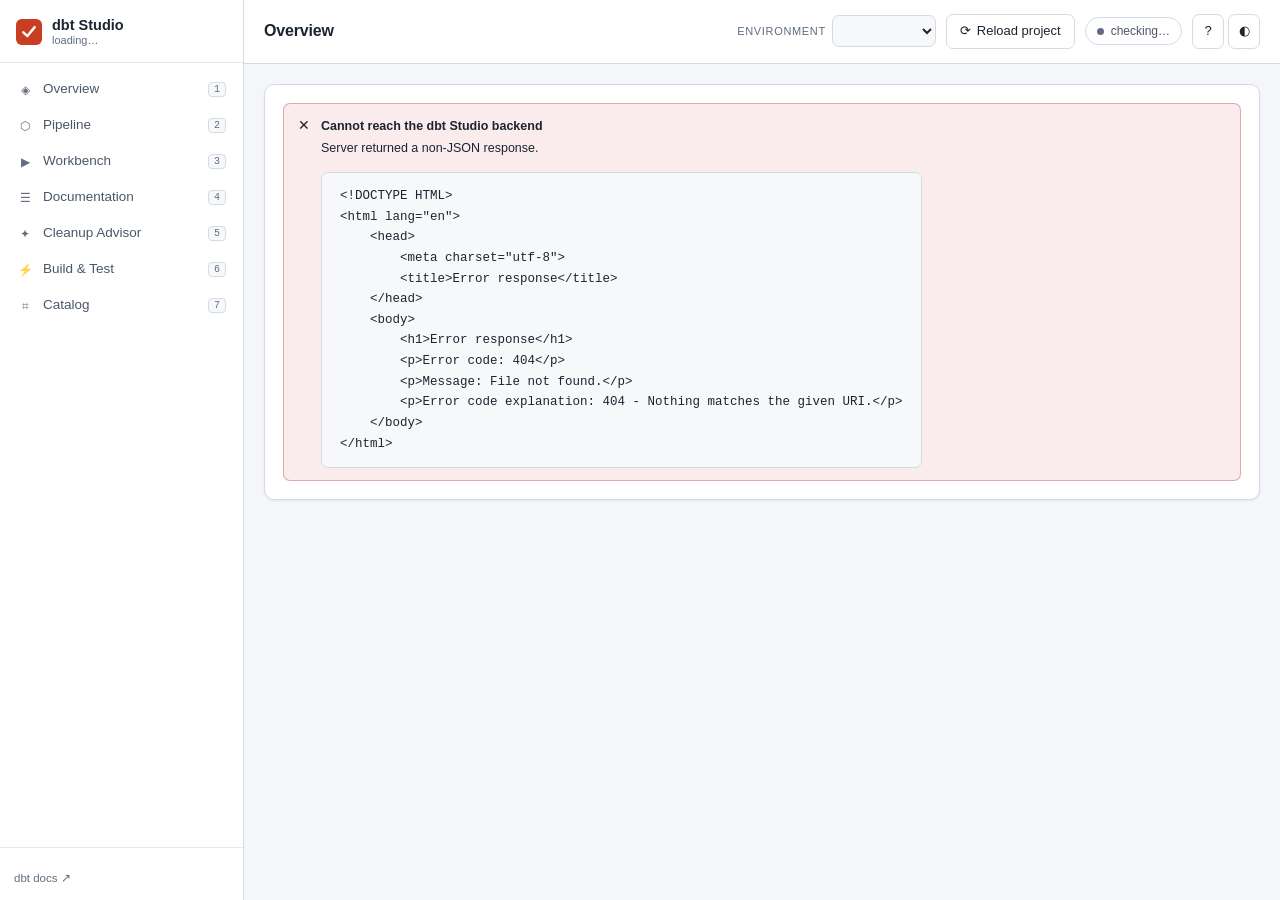
==== dbt/dbt_ui/frontend/index.html @ f5ac42a5 "first commit" ====
<!DOCTYPE html>
<html lang="en" data-theme="dark">
<head>
  <meta charset="utf-8">
  <meta name="viewport" content="width=device-width, initial-scale=1">
  <meta name="color-scheme" content="dark light">
  <title>dbt Studio</title>
  <link rel="icon" href="data:image/svg+xml,<svg xmlns='http://www.w3.org/2000/svg' viewBox='0 0 32 32'><rect width='32' height='32' rx='7' fill='%23ff694a'/><path d='M9 16.5 14 21l9-11' stroke='white' stroke-width='3' fill='none' stroke-linecap='round' stroke-linejoin='round'/></svg>">
  <link rel="stylesheet" href="css/app.css">
  <script>
    /* Applied before the stylesheet paints, so a light-theme user never sees a
       dark flash on load. Deliberately inline and synchronous. */
    (function () {
      try {
        var t = localStorage.getItem('dbtstudio.theme');
        document.documentElement.dataset.theme =
          (t === 'dark' || t === 'light' || t === 'auto') ? t : 'auto';
        document.documentElement.dataset.help =
          localStorage.getItem('dbtstudio.help') === 'on' ? 'on' : 'off';
      } catch (e) {
        document.documentElement.dataset.theme = 'auto';
      }
    })();
  </script>
</head>
<body>

<a class="skip-link" href="#main">Skip to main content</a>

<div class="app" id="app">

  <!-- ================= sidebar ================= -->
  <aside class="sidebar">
    <div class="brand">
      <span class="brand-mark" aria-hidden="true">
        <svg viewBox="0 0 32 32" width="26" height="26">
          <rect width="32" height="32" rx="7" fill="currentColor"/>
          <path d="M9 16.5 14 21l9-11" stroke="#fff" stroke-width="3"
                fill="none" stroke-linecap="round" stroke-linejoin="round"/>
        </svg>
      </span>
      <span class="brand-text">
        <strong>dbt Studio</strong>
        <small id="brand-project">loading…</small>
      </span>
    </div>

    <nav class="nav" id="nav" aria-label="Main sections">
      <button class="nav-item" data-view="overview"
              data-help="Project health at a glance: what exists, what passed, what needs attention.">
        <span class="nav-ico" aria-hidden="true">◈</span>
        <span class="nav-text">Overview</span>
        <kbd aria-hidden="true">1</kbd>
      </button>
      <button class="nav-item" data-view="pipeline"
              data-help="Your data flow drawn left to right, from raw to business-ready.">
        <span class="nav-ico" aria-hidden="true">⬡</span>
        <span class="nav-text">Pipeline</span>
        <kbd aria-hidden="true">2</kbd>
      </button>
      <button class="nav-item" data-view="workbench"
              data-help="Write and run SQL. Explore the data without touching it.">
        <span class="nav-ico" aria-hidden="true">▶</span>
        <span class="nav-text">Workbench</span>
        <kbd aria-hidden="true">3</kbd>
      </button>
      <button class="nav-item" data-view="schema"
              data-help="Describe your tables: column names, types and what each one means.">
        <span class="nav-ico" aria-hidden="true">☰</span>
        <span class="nav-text">Documentation</span>
        <kbd aria-hidden="true">4</kbd>
      </button>
      <button class="nav-item" data-view="advisor"
              data-help="Measures your raw data and suggests how to clean it.">
        <span class="nav-ico" aria-hidden="true">✦</span>
        <span class="nav-text">Cleanup Advisor</span>
        <kbd aria-hidden="true">5</kbd>
      </button>
      <button class="nav-item" data-view="runs"
              data-help="Rebuild your tables and watch the progress live.">
        <span class="nav-ico" aria-hidden="true">⚡</span>
        <span class="nav-text">Build &amp; Test</span>
        <kbd aria-hidden="true">6</kbd>
      </button>
      <button class="nav-item" data-view="catalog"
              data-help="Search everything and see how tables connect to each other.">
        <span class="nav-ico" aria-hidden="true">⌗</span>
        <span class="nav-text">Catalog</span>
        <kbd aria-hidden="true">7</kbd>
      </button>
    </nav>

    <div class="sidebar-foot">
      <div class="layer-legend" id="layer-legend"></div>
      <div class="scope-box" id="scope-box" hidden>
        <span class="scope-title">Dataset scope</span>
        <div class="scope-list" id="scope-list"></div>
      </div>
      <a class="ghost-link" href="/dbt-docs" target="_blank" rel="noopener"
         id="docs-link">dbt docs ↗</a>
    </div>
  </aside>

  <!-- ================= main ================= -->
  <div class="shell">

    <header class="topbar">
      <div class="topbar-left">
        <h1 class="view-title" id="view-title">Overview</h1>
        <p class="view-sub" id="view-sub"></p>
      </div>

      <div class="topbar-right">
        <div class="field-inline">
          <label for="target-select">Environment</label>
          <select id="target-select" class="select"
                  aria-describedby="target-help"></select>
          <span id="target-help" class="sr-only">
            Chooses which BigQuery environment every query and build uses.
          </span>
        </div>

        <button class="btn btn-ghost" id="btn-refresh-manifest">
          <span aria-hidden="true">⟳</span>
          <span class="btn-label">Reload project</span>
        </button>

        <button class="status-pill" id="conn-pill">
          <span class="dot" id="conn-dot" aria-hidden="true"></span>
          <span id="conn-text">checking…</span>
        </button>

        <div class="icon-group" role="group" aria-label="Display options">
          <button class="btn btn-icon btn-ghost" id="btn-help"
                  aria-pressed="false"
                  title="Show plain-language explanations">
            <span aria-hidden="true">?</span>
            <span class="sr-only">Toggle plain-language explanations</span>
          </button>
          <button class="btn btn-icon btn-ghost" id="btn-theme"
                  title="Change appearance">
            <span aria-hidden="true" id="theme-icon">◐</span>
            <span class="sr-only">Change appearance</span>
          </button>
        </div>
      </div>
    </header>

    <main class="content" id="main" tabindex="-1"></main>
  </div>
</div>

<!-- ================= drawer ================= -->
<div class="drawer-backdrop" id="drawer-backdrop" hidden></div>
<aside class="drawer" id="drawer" hidden aria-modal="true" role="dialog"
       aria-labelledby="drawer-title">
  <header class="drawer-head">
    <div>
      <h2 id="drawer-title">Model</h2>
      <p class="muted" id="drawer-sub"></p>
    </div>
    <button class="btn btn-icon" id="drawer-close" aria-label="Close">✕</button>
  </header>
  <div class="drawer-body" id="drawer-body"></div>
</aside>

<!-- ================= toasts ================= -->
<div class="toasts" id="toasts" aria-live="polite" aria-atomic="false"></div>

<!-- ================= run dock ================= -->
<div class="run-dock" id="run-dock" hidden>
  <span class="spinner" aria-hidden="true"></span>
  <span class="run-dock-label" id="run-dock-label">running…</span>
  <button class="btn btn-tiny" id="run-dock-open">View log</button>
  <button class="btn btn-tiny btn-danger" id="run-dock-cancel">Cancel</button>
</div>

<script type="module" src="js/app.js"></script>
</body>
</html>
---- dbt/dbt_ui/frontend/css/app.css ----
/* ==========================================================================
   dbt Studio
   Single stylesheet, no build step, no CDN. Everything is a CSS variable so
   the medallion palette stays consistent between the pipeline board, the
   lineage graph, the layer chips and the recommendation cards.
   ========================================================================== */

/* --------------------------------------------------------------------------
   Design tokens.

   Every text colour here clears WCAG AA (4.5:1) against the surfaces it is
   used on. Two accents are needed rather than one: the dbt brand orange is
   readable as text on a dark background (6.6:1) but white text on top of it
   only reaches 2.85:1, which fails even the large-text threshold. So filled
   buttons use a deeper --accent-solid, and the brand orange is kept for text,
   borders, icons and active states.
   -------------------------------------------------------------------------- */

:root {
  --bg:            #0d1117;
  --bg-raise:      #131a23;
  --bg-panel:      #171f2a;
  --bg-input:      #0f151d;
  --bg-hover:      #1d2734;

  --line:          #26313f;
  --line-soft:     #1c2531;
  --line-strong:   #35424f;

  --text:          #e4e9f0;   /* 15.5:1 on bg */
  --text-dim:      #9aa7b8;   /*  7.7:1 on bg,  6.8:1 on panel */
  --text-faint:    #8b99ad;   /*  6.5:1 on bg,  5.7:1 on panel */

  --accent:        #ff694a;   /*  6.6:1 on bg - safe as text */
  --accent-solid:  #c93d20;   /*  5.0:1 under white - safe as a button fill */
  --accent-hover:  #b8351a;
  --accent-soft:   rgba(255, 105, 74, 0.14);
  --accent-line:   rgba(255, 105, 74, 0.5);
  --on-accent:     #ffffff;

  --ok:            #35c48c;
  --ok-soft:       rgba(53, 196, 140, 0.14);
  --ok-line:       rgba(53, 196, 140, 0.4);
  --warn:          #f0b429;
  --warn-soft:     rgba(240, 180, 41, 0.14);
  --warn-line:     rgba(240, 180, 41, 0.4);
  --err:           #f0616d;
  --err-soft:      rgba(240, 97, 109, 0.14);
  --err-line:      rgba(240, 97, 109, 0.4);
  --info:          #56a8f5;
  --info-soft:     rgba(86, 168, 245, 0.14);
  --info-line:     rgba(86, 168, 245, 0.4);

  /* medallion */
  --seed:          #7c8b9d;
  --bronze:        #c8813c;
  --silver:        #9fb3c8;
  --gold:          #e0b040;
  --source:        #6f7d8f;

  /* syntax */
  --tk-kw:   #ff8fa3;
  --tk-fn:   #7fd0c0;
  --tk-str:  #b5e08f;
  --tk-num:  #f0b47a;
  --tk-com:  #7e90a3;   /* 5.6:1 on the code background */
  --tk-key:  #8fbcf0;
  --tk-punc: #8593a6;
  --code-fg: #cdd6e3;

  --radius:        10px;
  --radius-sm:     7px;
  --shadow:        0 10px 30px rgba(0, 0, 0, 0.4);
  --shadow-sm:     0 1px 2px rgba(0, 0, 0, 0.3);

  /* Surfaces that are not simple background swaps between themes. */
  --scrollbar:     #2a3644;
  --scrollbar-hi:  #384858;
  --console-bg:    #080b10;
  --console-fg:    #b8c4d2;
  --row-hover:     rgba(255, 255, 255, 0.03);
  --inset:         rgba(0, 0, 0, 0.3);
  --backdrop:      rgba(0, 0, 0, 0.55);
  --spinner-track: rgba(255, 255, 255, 0.2);
  --ln-label:      #0d1117;   /* text on a layer-coloured lineage node */
  --ln-edge:       #3c4b5c;

  --badge-numeric:  #7fd0c0;
  --badge-temporal: #c3a0f0;
  --badge-text:     #8fbcf0;
  --badge-boolean:  #f0b429;
  --badge-complex:  #f09bb0;

  /* Spacing scale. Named so spacing decisions are consistent instead of
     ad-hoc pixel values scattered through the file. */
  --s1: 4px;
  --s2: 6px;
  --s3: 9px;
  --s4: 13px;
  --s5: 18px;
  --s6: 24px;
  --s7: 34px;

  --mono: "JetBrains Mono", "Cascadia Mono", "SF Mono", Consolas,
          "Liberation Mono", monospace;
  --sans: "Inter", -apple-system, BlinkMacSystemFont, "Segoe UI", Roboto,
          "Helvetica Neue", Arial, sans-serif;

  --sidebar-w: 244px;
  --topbar-h: 64px;

  --motion: 0.14s;
}

/* --------------------------------------------------------------------------
   Light theme.

   Offered because a permanently dark interface is genuinely hard for some
   people to read, and because this gets shown in bright meeting rooms and on
   projectors. Same token names, so no component needs to know which is active.
   -------------------------------------------------------------------------- */

html[data-theme="light"] {
  --bg:            #f4f6f9;
  --bg-raise:      #ffffff;
  --bg-panel:      #ffffff;
  --bg-input:      #f7f8fa;
  --bg-hover:      #eef1f6;

  --line:          #d5dbe4;
  --line-soft:     #e6eaf0;
  --line-strong:   #b9c2ce;

  --text:          #1b2430;   /* 14.7:1 */
  --text-dim:      #4a5768;   /*  6.9:1 */
  --text-faint:    #5f6d80;   /*  5.0:1 */

  --accent:        #c93d20;   /*  4.7:1 as text on the light bg */
  --accent-solid:  #c93d20;
  --accent-hover:  #a82f16;
  --accent-soft:   rgba(201, 61, 32, 0.09);
  --accent-line:   rgba(201, 61, 32, 0.4);
  --on-accent:     #ffffff;

  --ok:            #16794f;
  --ok-soft:       rgba(22, 121, 79, 0.10);
  --ok-line:       rgba(22, 121, 79, 0.35);
  --warn:          #8a5a00;
  --warn-soft:     rgba(138, 90, 0, 0.10);
  --warn-line:     rgba(138, 90, 0, 0.35);
  --err:           #c0273a;
  --err-soft:      rgba(192, 39, 58, 0.09);
  --err-line:      rgba(192, 39, 58, 0.35);
  --info:          #1b5fa8;
  --info-soft:     rgba(27, 95, 168, 0.09);
  --info-line:     rgba(27, 95, 168, 0.35);

  --seed:          #5f6d80;
  --bronze:        #a8641f;
  --silver:        #5d7793;
  --gold:          #8a6a12;
  --source:        #5f6d80;

  --tk-kw:   #b0246a;
  --tk-fn:   #0f6f63;
  --tk-str:  #2b6b1f;
  --tk-num:  #98530b;
  --tk-com:  #63707f;
  --tk-key:  #1b5fa8;
  --tk-punc: #5f6d80;
  --code-fg: #1b2430;

  --shadow:    0 8px 24px rgba(27, 36, 48, 0.13);
  --shadow-sm: 0 1px 2px rgba(27, 36, 48, 0.08);

  --scrollbar:     #c3cbd7;
  --scrollbar-hi:  #a9b3c2;
  --console-bg:    #1b2430;   /* logs stay dark: it is terminal output */
  --console-fg:    #d6dde6;
  --row-hover:     rgba(27, 36, 48, 0.04);
  --inset:         rgba(27, 36, 48, 0.06);
  --backdrop:      rgba(27, 36, 48, 0.35);
  --spinner-track: rgba(27, 36, 48, 0.15);
  --ln-label:      #ffffff;   /* light-theme layer colours are dark */
  --ln-edge:       #a9b3c2;

  --badge-numeric:  #0f6f63;
  --badge-temporal: #6b3fa8;
  --badge-text:     #1b5fa8;
  --badge-boolean:  #8a5a00;
  --badge-complex:  #a8285a;
}

/* Respect the OS preference when the user has not chosen explicitly. */
@media (prefers-color-scheme: light) {
  html[data-theme="auto"] {
    --bg:            #f4f6f9;
    --bg-raise:      #ffffff;
    --bg-panel:      #ffffff;
    --bg-input:      #f7f8fa;
    --bg-hover:      #eef1f6;
    --line:          #d5dbe4;
    --line-soft:     #e6eaf0;
    --line-strong:   #b9c2ce;
    --text:          #1b2430;
    --text-dim:      #4a5768;
    --text-faint:    #5f6d80;
    --accent:        #c93d20;
    --accent-solid:  #c93d20;
    --accent-hover:  #a82f16;
    --accent-soft:   rgba(201, 61, 32, 0.09);
    --accent-line:   rgba(201, 61, 32, 0.4);
    --ok:            #16794f;
    --ok-soft:       rgba(22, 121, 79, 0.10);
    --ok-line:       rgba(22, 121, 79, 0.35);
    --warn:          #8a5a00;
    --warn-soft:     rgba(138, 90, 0, 0.10);
    --warn-line:     rgba(138, 90, 0, 0.35);
    --err:           #c0273a;
    --err-soft:      rgba(192, 39, 58, 0.09);
    --err-line:      rgba(192, 39, 58, 0.35);
    --info:          #1b5fa8;
    --info-soft:     rgba(27, 95, 168, 0.09);
    --info-line:     rgba(27, 95, 168, 0.35);
    --seed:   #5f6d80;
    --bronze: #a8641f;
    --silver: #5d7793;
    --gold:   #8a6a12;
    --source: #5f6d80;
    --tk-kw: #b0246a; --tk-fn: #0f6f63; --tk-str: #2b6b1f;
    --tk-num: #98530b; --tk-com: #63707f; --tk-key: #1b5fa8;
    --tk-punc: #5f6d80; --code-fg: #1b2430;
    --shadow:    0 8px 24px rgba(27, 36, 48, 0.13);
    --shadow-sm: 0 1px 2px rgba(27, 36, 48, 0.08);
    --scrollbar: #c3cbd7; --scrollbar-hi: #a9b3c2;
    --console-bg: #1b2430; --console-fg: #d6dde6;
    --row-hover: rgba(27, 36, 48, 0.04);
    --inset: rgba(27, 36, 48, 0.06);
    --backdrop: rgba(27, 36, 48, 0.35);
    --spinner-track: rgba(27, 36, 48, 0.15);
    --ln-label: #ffffff; --ln-edge: #a9b3c2;
    --badge-numeric: #0f6f63; --badge-temporal: #6b3fa8;
    --badge-text: #1b5fa8; --badge-boolean: #8a5a00;
    --badge-complex: #a8285a;
  }
}

/* Vestibular disorders and motion sensitivity are real. Honour the setting. */
@media (prefers-reduced-motion: reduce) {
  :root { --motion: 0.001s; }
  *, *::before, *::after {
    animation-duration: 0.001s !important;
    animation-iteration-count: 1 !important;
    transition-duration: 0.001s !important;
    scroll-behavior: auto !important;
  }
}

* { box-sizing: border-box; }

/* The hidden attribute has to beat component layout rules.
   Several components below set an explicit `display` (flex on .drawer and
   .run-dock, flex on .model-card and .list-btn). A class selector outranks the
   browser's default `[hidden] { display: none }`, so without this those
   elements ignore `hidden` and stay on screen permanently. */
[hidden] { display: none !important; }

html, body { height: 100%; }

body {
  margin: 0;
  background: var(--bg);
  color: var(--text);
  font: 14px/1.55 var(--sans);
  -webkit-font-smoothing: antialiased;
  overflow: hidden;
}

h1, h2, h3, h4 { margin: 0; font-weight: 600; letter-spacing: -0.01em; }

a { color: var(--info); text-decoration: none; }
a:hover { text-decoration: underline; }

code, pre, .mono { font-family: var(--mono); font-size: 12.5px; }

::-webkit-scrollbar { width: 10px; height: 10px; }
::-webkit-scrollbar-track { background: transparent; }
::-webkit-scrollbar-thumb {
  background: var(--scrollbar); border-radius: 6px; border: 2px solid var(--bg);
}
::-webkit-scrollbar-thumb:hover { background: var(--scrollbar-hi); }

/* A focus ring that is visible on every surface, including on top of the
   accent fill, so keyboard users are never lost. */
:focus-visible {
  outline: 2px solid var(--accent);
  outline-offset: 2px;
  border-radius: 4px;
}
.btn-primary:focus-visible {
  outline-color: var(--text);
}

.skip-link {
  position: absolute; left: -9999px; top: 0; z-index: 999;
  background: var(--accent-solid); color: var(--on-accent); padding: 10px 16px;
}
.skip-link:focus { left: 8px; top: 8px; }

/* Available to screen readers, invisible on screen. Used for the labels that
   would otherwise be carried by an icon alone. */
.sr-only {
  position: absolute; width: 1px; height: 1px; padding: 0; margin: -1px;
  overflow: hidden; clip: rect(0, 0, 0, 0); white-space: nowrap; border: 0;
}

.icon-group { display: flex; gap: var(--s1); }

/* --------------------------------------------------------------------------
   Plain-language help mode.

   Toggled from the header. Every element carrying data-help reveals a short
   explanation in ordinary words. Hidden by default so the interface stays calm
   for people who already know the vocabulary, and one click away for people who
   do not.
   -------------------------------------------------------------------------- */

.help-note {
  display: none;
  margin: var(--s2) 0 0;
  padding: var(--s2) var(--s3);
  border-left: 2px solid var(--info);
  background: var(--info-soft);
  border-radius: 0 var(--radius-sm) var(--radius-sm) 0;
  font-size: 12px; line-height: 1.55; color: var(--text-dim);
}
html[data-help="on"] .help-note { display: block; }

html[data-help="on"] .nav-item { align-items: flex-start; flex-wrap: wrap; }
html[data-help="on"] .nav-item .nav-help {
  display: block; flex: 0 0 100%;
  padding: var(--s1) 0 var(--s1) 26px;
  font-size: 11px; line-height: 1.45; color: var(--text-faint);
}
.nav-item .nav-help { display: none; }

#btn-help[aria-pressed="true"] {
  background: var(--info-soft);
  border-color: var(--info-line);
  color: var(--info);
}

/* ========================= layout ========================= */

.app { display: flex; height: 100vh; }

.sidebar {
  width: var(--sidebar-w);
  flex: 0 0 var(--sidebar-w);
  background: var(--bg-raise);
  border-right: 1px solid var(--line);
  display: flex; flex-direction: column;
}

.brand {
  display: flex; align-items: center; gap: 10px;
  padding: 16px 16px 14px;
  border-bottom: 1px solid var(--line-soft);
}
.brand-mark { color: var(--accent); display: flex; }
.brand-text { display: flex; flex-direction: column; line-height: 1.25; min-width: 0; }
.brand-text strong { font-size: 14.5px; }
.brand-text small {
  color: var(--text-faint); font-size: 11px;
  overflow: hidden; text-overflow: ellipsis; white-space: nowrap;
}

.nav { padding: 10px 8px; display: flex; flex-direction: column; gap: 2px; }
.nav-item {
  display: flex; align-items: center; gap: 10px;
  min-height: 34px; padding: var(--s2) var(--s3);
  border: 0; border-radius: var(--radius-sm);
  background: transparent; color: var(--text-dim);
  font: inherit; font-size: 13.5px; cursor: pointer; text-align: left;
  width: 100%;
  transition: background var(--motion), color var(--motion);
}
.nav-item:hover { background: var(--bg-hover); color: var(--text); }
.nav-item.active {
  background: var(--accent-soft); color: var(--text); font-weight: 500;
  box-shadow: inset 2px 0 0 var(--accent);
}
.nav-text { flex: 1; }
.nav-ico { width: 16px; text-align: center; opacity: .85; font-size: 12px; }
.nav-item kbd {
  font: 10px var(--mono); color: var(--text-faint);
  background: var(--bg-input); border: 1px solid var(--line);
  border-radius: 4px; padding: 1px 5px;
}

.sidebar-foot {
  margin-top: auto; padding: 12px 14px;
  border-top: 1px solid var(--line-soft);
  display: flex; flex-direction: column; gap: 10px;
}
.scope-box {
  padding: 8px 10px; border-radius: var(--radius-sm);
  background: var(--ok-soft); border: 1px solid var(--ok-line);
}
.scope-title {
  display: block; font-size: 10px; text-transform: uppercase;
  letter-spacing: .07em; color: var(--ok); margin-bottom: 5px;
}
.scope-list { display: flex; flex-direction: column; gap: 2px; }
.scope-list code {
  font-size: 10.5px; color: var(--text-dim); word-break: break-all;
}

/* A model the UI is not permitted to read. Dimmed and not clickable, but still
   listed, because hiding it would make the lineage look incomplete. */
.out-of-scope { opacity: .42; }
.out-of-scope:hover { border-color: var(--line) !important; background: var(--bg-raise) !important; }

.layer-legend { display: flex; flex-direction: column; gap: 5px; }
.legend-row {
  display: flex; align-items: center; gap: 7px;
  font-size: 11.5px; color: var(--text-dim);
}
.legend-swatch { width: 9px; height: 9px; border-radius: 3px; flex: 0 0 auto; }
.legend-count { margin-left: auto; color: var(--text-faint); font: 11px var(--mono); }
.ghost-link { font-size: 11.5px; color: var(--text-faint); }

.shell { flex: 1; display: flex; flex-direction: column; min-width: 0; }

.topbar {
  height: var(--topbar-h); flex: 0 0 var(--topbar-h);
  display: flex; align-items: center; justify-content: space-between;
  gap: 16px; padding: 0 20px;
  background: var(--bg-raise); border-bottom: 1px solid var(--line);
}
.topbar-left { min-width: 0; }
.view-title { font-size: 16px; }
.view-sub {
  margin: 1px 0 0; font-size: 11.5px; color: var(--text-faint);
  overflow: hidden; text-overflow: ellipsis; white-space: nowrap;
  max-width: 60ch;
}
.topbar-right { display: flex; align-items: center; gap: 10px; }

.field-inline { display: flex; align-items: center; gap: 6px; }
.field-inline label {
  font-size: 11px; text-transform: uppercase; letter-spacing: .06em;
  color: var(--text-faint);
}

.content { flex: 1; overflow: auto; padding: 20px; }

/* ========================= controls ========================= */

.btn {
  display: inline-flex; align-items: center; justify-content: center; gap: var(--s2);
  /* min-height 32px so it is a comfortable target for an imprecise pointer. */
  min-height: 32px; padding: var(--s2) var(--s4);
  border-radius: var(--radius-sm);
  border: 1px solid var(--line); background: var(--bg-panel);
  color: var(--text); font: inherit; font-size: 13px; cursor: pointer;
  transition: background var(--motion), border-color var(--motion),
              opacity var(--motion);
  white-space: nowrap;
}
.btn:hover:not(:disabled) {
  background: var(--bg-hover); border-color: var(--line-strong);
}
.btn:disabled { opacity: .5; cursor: not-allowed; }

.btn-primary {
  background: var(--accent-solid); border-color: var(--accent-solid);
  color: var(--on-accent); font-weight: 500;
}
.btn-primary:hover:not(:disabled) {
  background: var(--accent-hover); border-color: var(--accent-hover);
}
.btn-ghost { background: transparent; }
.btn-danger { border-color: var(--err-line); color: var(--err); }
.btn-danger:hover:not(:disabled) { background: var(--err-soft); }
.btn-icon { padding: var(--s2); min-width: 32px; }
.btn-tiny { min-height: 26px; padding: var(--s1) var(--s3); font-size: 12px; }
.btn-block { width: 100%; }

.select, .input, .textarea {
  background: var(--bg-input); color: var(--text);
  border: 1px solid var(--line); border-radius: var(--radius-sm);
  min-height: 32px; padding: var(--s2) var(--s3);
  font: inherit; font-size: 13px; width: 100%;
  transition: border-color var(--motion);
}
.select { cursor: pointer; min-width: 104px; }
.input:focus, .select:focus, .textarea:focus {
  border-color: var(--accent); outline: none;
  box-shadow: 0 0 0 3px var(--accent-soft);
}
.textarea { resize: vertical; font-family: var(--mono); font-size: 12.5px; }

/* Inputs must never rely on colour alone to signal a problem. */
.input[aria-invalid="true"], .select[aria-invalid="true"] {
  border-color: var(--err);
}

.status-pill {
  display: inline-flex; align-items: center; gap: 7px;
  padding: 6px 11px; border-radius: 999px;
  background: var(--bg-panel); border: 1px solid var(--line);
  font-size: 12px; color: var(--text-dim); cursor: pointer;
}
.status-pill:hover { background: var(--bg-hover); }
.dot {
  width: 7px; height: 7px; border-radius: 50%;
  background: var(--text-faint); flex: 0 0 auto;
}
.dot.ok { background: var(--ok); box-shadow: 0 0 0 3px var(--ok-soft); }
.dot.err { background: var(--err); box-shadow: 0 0 0 3px var(--err-soft); }
.dot.busy { background: var(--warn); animation: pulse 1.1s infinite; }
@keyframes pulse { 0%,100% { opacity: 1; } 50% { opacity: .35; } }

/* ========================= primitives ========================= */

.panel {
  background: var(--bg-panel); border: 1px solid var(--line);
  border-radius: var(--radius); overflow: hidden;
  box-shadow: var(--shadow-sm);
}
.panel-head {
  display: flex; align-items: center; justify-content: space-between;
  gap: var(--s4); padding: var(--s4) var(--s5);
  border-bottom: 1px solid var(--line-soft);
}
.panel-head h3 { font-size: 14px; }
.panel-head .muted { font-size: 11.5px; }
.panel-body { padding: var(--s5); }
.panel-body.flush { padding: 0; }

.grid { display: grid; gap: 14px; }
.grid-2 { grid-template-columns: repeat(2, minmax(0, 1fr)); }
.grid-3 { grid-template-columns: repeat(3, minmax(0, 1fr)); }
.grid-4 { grid-template-columns: repeat(4, minmax(0, 1fr)); }
@media (max-width: 1180px) {
  .grid-4 { grid-template-columns: repeat(2, minmax(0, 1fr)); }
  .grid-3 { grid-template-columns: repeat(2, minmax(0, 1fr)); }
}
@media (max-width: 820px) {
  .grid-2, .grid-3, .grid-4 { grid-template-columns: minmax(0, 1fr); }
}

.row { display: flex; align-items: center; gap: 10px; }
.row.wrap { flex-wrap: wrap; }
.row.between { justify-content: space-between; }
.spacer { flex: 1; }

.muted { color: var(--text-dim); }
.faint { color: var(--text-faint); }
.small { font-size: 12px; }
.tiny { font-size: 11px; }
.nowrap { white-space: nowrap; }
.center { text-align: center; }
.mt { margin-top: 14px; }
.mb { margin-bottom: 14px; }

.stat { display: flex; flex-direction: column; gap: 3px; }
.stat-value { font-size: 24px; font-weight: 600; letter-spacing: -0.02em; }
.stat-label {
  font-size: 10.5px; text-transform: uppercase; letter-spacing: .07em;
  color: var(--text-faint);
}
.stat-note { font-size: 11.5px; color: var(--text-dim); }

.chip {
  display: inline-flex; align-items: center; gap: 5px;
  padding: 2px 8px; border-radius: 999px; font-size: 11px;
  background: var(--bg-hover); border: 1px solid var(--line);
  color: var(--text-dim); white-space: nowrap;
}
.chip.ok   { background: var(--ok-soft);   border-color: var(--ok-line);   color: var(--ok); }
.chip.warn { background: var(--warn-soft); border-color: var(--warn-line); color: var(--warn); }
.chip.err  { background: var(--err-soft);  border-color: var(--err-line);  color: var(--err); }
.chip.info { background: var(--info-soft); border-color: var(--info-line); color: var(--info); }

.chip.seed   { background: color-mix(in srgb, var(--seed) 14%, transparent);   border-color: color-mix(in srgb, var(--seed) 45%, transparent);   color: var(--seed); }
.chip.bronze { background: color-mix(in srgb, var(--bronze) 14%, transparent); border-color: color-mix(in srgb, var(--bronze) 45%, transparent); color: var(--bronze); }
.chip.silver { background: color-mix(in srgb, var(--silver) 14%, transparent); border-color: color-mix(in srgb, var(--silver) 45%, transparent); color: var(--silver); }
.chip.gold   { background: color-mix(in srgb, var(--gold) 14%, transparent);   border-color: color-mix(in srgb, var(--gold) 45%, transparent);   color: var(--gold); }
.chip.source { background: color-mix(in srgb, var(--source) 14%, transparent); border-color: color-mix(in srgb, var(--source) 45%, transparent); color: var(--source); }
.chip.other  { background: var(--bg-hover); }

.type-badge {
  font: 11px var(--mono); padding: 1px 6px; border-radius: 4px;
  background: var(--bg-input); border: 1px solid var(--line);
  color: var(--text-dim); white-space: nowrap;
}
.type-badge.numeric  { color: var(--badge-numeric);  border-color: color-mix(in srgb, var(--badge-numeric) 40%, transparent); }
.type-badge.temporal { color: var(--badge-temporal); border-color: color-mix(in srgb, var(--badge-temporal) 40%, transparent); }
.type-badge.text     { color: var(--badge-text);     border-color: color-mix(in srgb, var(--badge-text) 40%, transparent); }
.type-badge.boolean  { color: var(--badge-boolean);  border-color: color-mix(in srgb, var(--badge-boolean) 40%, transparent); }
.type-badge.struct,
.type-badge.array    { color: var(--badge-complex);  border-color: color-mix(in srgb, var(--badge-complex) 40%, transparent); }

.bar { height: 5px; border-radius: 3px; background: var(--bg-input); overflow: hidden; }
.bar > span { display: block; height: 100%; background: var(--accent); border-radius: 3px; }
.bar.ok > span { background: var(--ok); }
.bar.warn > span { background: var(--warn); }
.bar.err > span { background: var(--err); }

.empty {
  padding: 40px 20px; text-align: center; color: var(--text-faint);
}
.empty h3 { color: var(--text-dim); margin-bottom: 6px; font-size: 14px; }
.empty p { margin: 0 auto; max-width: 52ch; font-size: 13px; line-height: 1.6; }

.callout {
  display: flex; gap: 11px; padding: 12px 14px; border-radius: var(--radius-sm);
  background: var(--info-soft); border: 1px solid var(--info-line);
  font-size: 12.5px; line-height: 1.6;
}
.callout.warn { background: var(--warn-soft); border-color: var(--warn-line); }
.callout.err  { background: var(--err-soft);  border-color: var(--err-line); }
.callout.ok   { background: var(--ok-soft);   border-color: var(--ok-line); }
.callout-ico { flex: 0 0 auto; font-size: 14px; line-height: 1.4; }
.callout strong { display: block; margin-bottom: 2px; }
.callout code {
  background: var(--inset); padding: 1px 5px; border-radius: 4px;
  word-break: break-all;
}

.spinner {
  width: 13px; height: 13px; border-radius: 50%; flex: 0 0 auto;
  border: 2px solid var(--spinner-track); border-top-color: var(--accent);
  animation: spin .7s linear infinite;
}
@keyframes spin { to { transform: rotate(360deg); } }

.loading { display: flex; align-items: center; gap: 9px; padding: 26px; color: var(--text-dim); }

/* ========================= tabs ========================= */

.tabs {
  display: flex; gap: 2px; border-bottom: 1px solid var(--line);
  padding: 0 4px; overflow-x: auto;
}
.tab {
  padding: 9px 13px; border: 0; background: transparent; cursor: pointer;
  color: var(--text-dim); font: inherit; font-size: 13px;
  border-bottom: 2px solid transparent; white-space: nowrap;
}
.tab:hover { color: var(--text); }
.tab.active { color: var(--text); border-bottom-color: var(--accent); }
.tab .count {
  margin-left: 6px; font: 10.5px var(--mono); color: var(--text-faint);
  background: var(--bg-input); padding: 1px 5px; border-radius: 4px;
}
.tab-panels > .tab-panel { display: none; }
.tab-panels > .tab-panel.active { display: block; }

/* ========================= tables ========================= */

.table-wrap { overflow: auto; max-height: 100%; }
table.data { width: 100%; border-collapse: separate; border-spacing: 0; }
table.data th, table.data td {
  padding: 7px 11px; text-align: left; vertical-align: top;
  border-bottom: 1px solid var(--line-soft); font-size: 12.5px;
}
table.data thead th {
  position: sticky; top: 0; z-index: 2;
  background: var(--bg-raise); color: var(--text-dim);
  font-size: 11px; text-transform: uppercase; letter-spacing: .05em;
  font-weight: 600; white-space: nowrap; border-bottom: 1px solid var(--line);
}
table.data tbody tr:hover { background: var(--row-hover); }
table.data td.num { text-align: right; font-family: var(--mono); }
table.data td.mono { font-family: var(--mono); }
table.data td.null { color: var(--text-faint); font-style: italic; }
table.data .rownum {
  color: var(--text-faint); font: 11px var(--mono); text-align: right;
  user-select: none; width: 1%;
}
table.data.compact th, table.data.compact td { padding: 5px 9px; }

.cell-clip {
  display: block; max-width: 46ch; overflow: hidden;
  text-overflow: ellipsis; white-space: nowrap;
}

/* ========================= code ========================= */

.code-block {
  margin: 0; padding: var(--s4) var(--s5); background: var(--bg-input);
  border: 1px solid var(--line); border-radius: var(--radius-sm);
  overflow: auto; max-height: 460px; white-space: pre;
  font-family: var(--mono); font-size: 12.5px; line-height: 1.65;
  color: var(--code-fg); tab-size: 4;
}
.code-block.tall { max-height: 620px; }

/* Minimal SQL/YAML highlighting, applied by js/components.js.
   Tokens are theme-aware and every one clears AA on the code background. */
.tk-kw  { color: var(--tk-kw); font-weight: 500; }
.tk-fn  { color: var(--tk-fn); }
.tk-str { color: var(--tk-str); }
.tk-num { color: var(--tk-num); }
.tk-com { color: var(--tk-com); font-style: italic; }
.tk-jinja { color: var(--accent); font-weight: 500; }
.tk-key { color: var(--tk-key); }
.tk-punc { color: var(--tk-punc); }

.editor-wrap { position: relative; }
.editor {
  width: 100%; min-height: 200px; padding: 13px 15px;
  background: var(--bg-input); color: var(--text);
  border: 1px solid var(--line); border-radius: var(--radius-sm);
  font-family: var(--mono); font-size: 13px; line-height: 1.65;
  resize: vertical; tab-size: 4; white-space: pre; overflow-wrap: normal;
  overflow-x: auto;
}
.editor:focus { border-color: var(--accent-line); outline: none; }

.autocomplete {
  position: absolute; z-index: 40; min-width: 330px; max-width: 520px;
  max-height: 320px; overflow: auto; background: var(--bg-panel);
  border: 1px solid var(--line-strong); border-radius: var(--radius-sm);
  box-shadow: var(--shadow); padding: var(--s1);
}

/* Category divider. Not focusable and skipped by the arrow keys. */
.ac-header {
  padding: var(--s2) var(--s3) var(--s1);
  font-size: 10px; text-transform: uppercase; letter-spacing: .07em;
  color: var(--text-faint); font-weight: 600;
  border-top: 1px solid var(--line-soft); margin-top: var(--s1);
}
.ac-header:first-child { border-top: 0; margin-top: 0; }

.ac-item {
  display: flex; align-items: center; gap: var(--s2);
  padding: var(--s2) var(--s3); border-radius: 5px;
  cursor: pointer; font-size: 12.5px;
}
.ac-item.sel { background: var(--accent-soft); box-shadow: inset 2px 0 0 var(--accent); }
.ac-item .ac-name { font-family: var(--mono); white-space: nowrap; }
.ac-item .ac-meta {
  margin-left: auto; padding-left: var(--s3); font-size: 10.5px;
  color: var(--text-faint); overflow: hidden; text-overflow: ellipsis;
  white-space: nowrap; max-width: 46%;
}
.ac-kind {
  width: 15px; flex: 0 0 15px; text-align: center;
  font-size: 10px; color: var(--text-faint); font-family: var(--mono);
}
.ac-flag { margin-left: var(--s2); }

/* The characters the query actually matched. */
.ac-hit { color: var(--accent); font-weight: 600; }

/* ========================= pipeline board ========================= */

.board { display: grid; gap: 14px; grid-template-columns: repeat(4, minmax(0, 1fr)); }
@media (max-width: 1240px) { .board { grid-template-columns: repeat(2, minmax(0, 1fr)); } }
@media (max-width: 760px)  { .board { grid-template-columns: minmax(0, 1fr); } }

.board-col {
  background: var(--bg-panel); border: 1px solid var(--line);
  border-radius: var(--radius); display: flex; flex-direction: column;
  min-height: 220px;
}
.board-col-head { padding: 13px 15px; border-bottom: 1px solid var(--line-soft); }
.board-col-head .row { margin-bottom: 5px; }
.board-col-head h3 { font-size: 13.5px; }
.board-col-head p { margin: 0; font-size: 11.5px; color: var(--text-faint); line-height: 1.5; }
.board-col-body { padding: 11px; display: flex; flex-direction: column; gap: 9px; flex: 1; }

.board-col[data-layer="seed"]   { border-top: 2px solid var(--seed); }
.board-col[data-layer="bronze"] { border-top: 2px solid var(--bronze); }
.board-col[data-layer="silver"] { border-top: 2px solid var(--silver); }
.board-col[data-layer="gold"]   { border-top: 2px solid var(--gold); }

.model-card {
  padding: 11px 12px; border-radius: var(--radius-sm);
  background: var(--bg-raise); border: 1px solid var(--line);
  cursor: pointer; transition: border-color .12s, background .12s;
  text-align: left; width: 100%; font: inherit; color: inherit;
  display: flex; flex-direction: column; gap: 7px;
}
.model-card:hover { border-color: var(--accent-line); background: var(--bg-hover); }
.model-card-name {
  font-family: var(--mono); font-size: 12.5px; font-weight: 500;
  word-break: break-all;
}
.model-card-meta { display: flex; flex-wrap: wrap; gap: 5px; }
.model-card-desc {
  font-size: 11.5px; color: var(--text-faint); line-height: 1.5;
  display: -webkit-box; -webkit-line-clamp: 2; -webkit-box-orient: vertical;
  overflow: hidden;
}

/* ========================= lineage ========================= */

.lineage { overflow: auto; padding: 18px; background: var(--bg-input); }
.lineage svg { display: block; }
.ln-node rect { transition: filter .12s; }
.ln-node:hover rect { filter: brightness(1.35); }
.ln-node text { font: 11px var(--mono); fill: var(--ln-label); pointer-events: none; }
.ln-edge { stroke: var(--ln-edge); stroke-width: 1.5; fill: none; }
.ln-edge.hot { stroke: var(--accent); stroke-width: 2.2; }

/* ========================= recommendations ========================= */

.rec {
  display: flex; gap: 12px; padding: 13px 14px;
  border-radius: var(--radius-sm); background: var(--bg-raise);
  border: 1px solid var(--line); border-left-width: 3px;
}
.rec[data-confidence="high"]   { border-left-color: var(--ok); }
.rec[data-confidence="medium"] { border-left-color: var(--warn); }
.rec[data-confidence="low"]    { border-left-color: var(--text-faint); }
.rec-check { padding-top: 2px; }
.rec-check input { width: 15px; height: 15px; cursor: pointer; accent-color: var(--accent); }
.rec-main { flex: 1; min-width: 0; }
.rec-title { font-size: 13px; font-weight: 500; margin-bottom: 3px; }
.rec-detail { font-size: 12.5px; color: var(--text-dim); line-height: 1.6; }
.rec-evidence {
  margin-top: 7px; padding: 6px 9px; border-radius: 5px;
  background: var(--bg-input); border: 1px solid var(--line-soft);
  font: 11.5px var(--mono); color: var(--text-dim);
}
.rec-hint {
  margin-top: 6px; font: 11.5px var(--mono); color: var(--ok);
  word-break: break-all;
}
.rec-tags { display: flex; flex-wrap: wrap; gap: 5px; margin-top: 8px; }

/* ========================= modal ========================= */

.modal-host { position: fixed; inset: 0; z-index: 70; }
.modal-backdrop {
  position: absolute; inset: 0; background: var(--backdrop);
  animation: fade var(--motion);
}
.modal {
  position: relative; margin: 5vh auto 0; width: calc(100% - 32px);
  max-height: 88vh; display: flex; flex-direction: column;
  background: var(--bg-panel); border: 1px solid var(--line);
  border-radius: var(--radius); box-shadow: var(--shadow);
  animation: modal-in .16s ease-out;
}
@keyframes modal-in { from { transform: translateY(10px); opacity: .6; } }

.modal-head {
  display: flex; align-items: flex-start; justify-content: space-between;
  gap: var(--s4); padding: var(--s5); border-bottom: 1px solid var(--line);
}
.modal-head h2 { font-size: 16px; }
.modal-head p { margin: 3px 0 0; }
.modal-body { padding: var(--s5); overflow: auto; }

/* ========================= command cards ========================= */

.cmd-card {
  border: 1px solid var(--line); border-radius: var(--radius-sm);
  background: var(--bg-raise); overflow: hidden;
  border-left: 3px solid transparent;
  transition: border-color var(--motion);
}

/* Execution state. A glyph is always shown alongside, so the meaning never
   depends on colour perception. */
.cmd-card[data-state="running"]   { border-left-color: var(--info); }
.cmd-card[data-state="success"]   { border-left-color: var(--ok); }
.cmd-card[data-state="failed"]    { border-left-color: var(--err); }
.cmd-card[data-state="cancelled"] { border-left-color: var(--warn); }

.cmd-card[data-state="running"] .cmd-ico {
  animation: pulse 1.1s ease-in-out infinite;
  color: var(--info);
}

.cmd-run {
  display: flex; align-items: center; gap: var(--s3);
  width: 100%; min-height: 38px; padding: var(--s3) var(--s4);
  border: 0; background: transparent; color: var(--text);
  font: inherit; cursor: pointer; text-align: left;
}
.cmd-run:hover { background: var(--bg-hover); }
.cmd-ico { width: 16px; text-align: center; flex: 0 0 16px; }
.cmd-name { font-family: var(--mono); font-size: 12.5px; }
.cmd-writes { margin-left: var(--s2); }
.cmd-status { margin-left: auto; display: flex; align-items: center; }

.cmd-hint {
  margin: 0; padding: 0 var(--s4) var(--s3) 42px;
  font-size: 11.5px; line-height: 1.5; color: var(--text-faint);
}

.cmd-detail { border-top: 1px solid var(--line-soft); }
.cmd-detail > summary {
  display: flex; align-items: center; justify-content: space-between;
  padding: var(--s2) var(--s4); cursor: pointer;
  font-size: 11.5px; color: var(--text-dim); list-style: none;
}
.cmd-detail > summary::-webkit-details-marker { display: none; }
.cmd-detail > summary:hover { background: var(--bg-hover); color: var(--text); }
.cmd-chev { transition: transform var(--motion); font-size: 10px; }
.cmd-detail[open] .cmd-chev { transform: rotate(180deg); }

.cmd-detail-body { padding: var(--s2) var(--s4) var(--s4); }
.cmd-section { margin-bottom: var(--s4); }
.cmd-section:last-child { margin-bottom: 0; }
.cmd-section p {
  margin: var(--s1) 0 0; font-size: 12px; line-height: 1.6; color: var(--text-dim);
}
.cmd-section ul {
  margin: var(--s1) 0 0; padding-left: 17px;
  font-size: 12px; line-height: 1.6; color: var(--text-dim);
}
.cmd-section li { margin-bottom: var(--s1); }

.cmd-examples { display: flex; flex-direction: column; gap: var(--s2); margin-top: var(--s1); }
.cmd-example {
  display: flex; align-items: center; gap: var(--s2);
  padding: var(--s2) var(--s3); border-radius: 5px;
  background: var(--bg-input); border: 1px solid var(--line-soft);
}
.cmd-example code {
  font-size: 11.5px; color: var(--text); white-space: nowrap;
  overflow: hidden; text-overflow: ellipsis;
}
.cmd-example > .tiny { margin-left: auto; text-align: right; }
.cmd-example button { flex: 0 0 auto; }

/* ========================= selector cheat sheet ========================= */

.cheat {
  margin-bottom: var(--s4); padding: var(--s3);
  border: 1px solid var(--line); border-radius: var(--radius-sm);
  background: var(--bg-input);
}
.cheat table.data th, .cheat table.data td { padding: var(--s1) var(--s2); }
.cheat p { margin-top: var(--s2); }

/* ========================= flow diagram ========================= */

.flow-wrap {
  overflow-x: auto; padding: var(--s3) 0;
  border: 1px solid var(--line); border-radius: var(--radius-sm);
  background: var(--bg-input);
}
.flow-svg { min-width: 900px; }

.flow-node rect {
  fill: var(--bg-panel); stroke: var(--line-strong); stroke-width: 1;
}
.flow-node .flow-cmd {
  font: 500 12px var(--mono); fill: var(--text);
}
.flow-node .flow-title { font: 10.5px var(--sans); fill: var(--text-faint); }
.flow-node .flow-writes { font: 9px var(--sans); fill: var(--warn); }
.flow-node .flow-state { font: 12px var(--sans); fill: var(--text-dim); }

.flow-node.is-running rect { stroke: var(--info); stroke-width: 2; }
.flow-node.is-running .flow-state { fill: var(--info); }
.flow-node.is-success rect { stroke: var(--ok); }
.flow-node.is-success .flow-state { fill: var(--ok); }
.flow-node.is-failed rect { stroke: var(--err); stroke-width: 2; }
.flow-node.is-failed .flow-state { fill: var(--err); }
.flow-node.is-cancelled rect { stroke: var(--warn); }

.flow-arrow { stroke: var(--line-strong); stroke-width: 1.5; fill: none; }
.flow-head { fill: var(--line-strong); }

.flow-detail {
  padding: var(--s3); border-radius: var(--radius-sm);
  background: var(--bg-raise); border: 1px solid var(--line-soft);
}

.flow-note {
  border: 1px solid var(--line-soft); border-radius: var(--radius-sm);
  background: var(--bg-raise); padding: var(--s2) var(--s3);
}
.flow-note > summary {
  cursor: pointer; font-size: 13px; font-weight: 500; padding: var(--s1) 0;
}
.flow-note[open] > summary { margin-bottom: var(--s2); }
.flow-note p { margin: 0; }

@media (max-width: 720px) {
  .flow-svg { min-width: 760px; }
  .cmd-example > .tiny { display: none; }
}

/* ========================= log console ========================= */

.console {
  background: var(--console-bg); border: 1px solid var(--line);
  border-radius: var(--radius-sm); padding: 11px 13px;
  font-family: var(--mono); font-size: 12px; line-height: 1.6;
  overflow: auto; height: 440px; white-space: pre-wrap; word-break: break-word;
}
.console.tall { height: 60vh; }
.log-line { display: block; }
.log-line.error   { color: var(--err); }
.log-line.warn    { color: var(--warn); }
.log-line.success { color: var(--ok); }
.log-line.skip    { color: var(--text-faint); }
.log-line.info    { color: var(--text-dim); }
.log-line.plain   { color: var(--console-fg); }
.log-line.meta    { color: var(--info); }

.job-row {
  display: flex; align-items: center; gap: 10px; padding: 8px 11px;
  border-radius: var(--radius-sm); border: 1px solid var(--line);
  background: var(--bg-raise); cursor: pointer; width: 100%;
  font: inherit; color: inherit; text-align: left;
}
.job-row:hover { background: var(--bg-hover); }
.job-row.active { border-color: var(--accent-line); background: var(--accent-soft); }

/* ========================= drawer ========================= */

.drawer-backdrop {
  position: fixed; inset: 0; background: var(--backdrop);
  z-index: 60; animation: fade .14s;
}
@keyframes fade { from { opacity: 0; } }

.drawer {
  position: fixed; top: 0; right: 0; bottom: 0; width: min(760px, 94vw);
  background: var(--bg-panel); border-left: 1px solid var(--line);
  box-shadow: var(--shadow); z-index: 61;
  display: flex; flex-direction: column; animation: slide .16s ease-out;
}
@keyframes slide { from { transform: translateX(24px); opacity: .5; } }

.drawer-head {
  display: flex; align-items: flex-start; justify-content: space-between;
  gap: 12px; padding: 15px 18px; border-bottom: 1px solid var(--line);
}
.drawer-head h2 { font-size: 15px; font-family: var(--mono); word-break: break-all; }
.drawer-head p { margin: 3px 0 0; font-size: 11.5px; }
.drawer-body { flex: 1; overflow: auto; }

/* ========================= toasts ========================= */

.toasts {
  position: fixed; bottom: 18px; right: 18px; z-index: 80;
  display: flex; flex-direction: column; gap: 9px; max-width: 420px;
}
.toast {
  display: flex; gap: 10px; padding: 11px 14px; border-radius: var(--radius-sm);
  background: var(--bg-panel); border: 1px solid var(--line);
  box-shadow: var(--shadow); font-size: 12.5px; line-height: 1.55;
  animation: toast-in .18s ease-out;
}
@keyframes toast-in { from { transform: translateY(8px); opacity: 0; } }
.toast.ok   { border-color: var(--ok-line); }
.toast.err  { border-color: var(--err-line); }
.toast.warn { border-color: var(--warn-line); }
.toast-ico { flex: 0 0 auto; }
.toast-body { flex: 1; min-width: 0; }
.toast-body strong { display: block; margin-bottom: 2px; }
.toast-body .detail {
  margin-top: 5px; font: 11px var(--mono); color: var(--text-dim);
  max-height: 130px; overflow: auto; white-space: pre-wrap;
}
.toast-close {
  background: transparent; border: 0; color: var(--text-faint);
  cursor: pointer; font-size: 14px; padding: 0 2px; align-self: flex-start;
}

/* ========================= run dock ========================= */

.run-dock {
  position: fixed; bottom: 18px; left: calc(var(--sidebar-w) + 18px);
  z-index: 70; display: flex; align-items: center; gap: 11px;
  padding: 9px 13px; border-radius: 999px;
  background: var(--bg-panel); border: 1px solid var(--accent-line);
  box-shadow: var(--shadow); font-size: 12.5px;
}
.run-dock-label { font-family: var(--mono); font-size: 12px; }

/* ========================= misc ========================= */

.kv { display: grid; grid-template-columns: auto 1fr; gap: 5px 14px; font-size: 12.5px; }
.kv dt { color: var(--text-faint); white-space: nowrap; }
.kv dd { margin: 0; font-family: var(--mono); word-break: break-all; }

.split { display: grid; gap: 14px; grid-template-columns: 300px minmax(0, 1fr); }
@media (max-width: 1000px) { .split { grid-template-columns: minmax(0, 1fr); } }

.scroll-list { max-height: 460px; overflow: auto; display: flex; flex-direction: column; gap: 6px; }

.list-btn {
  display: flex; align-items: center; gap: 9px; padding: 8px 11px;
  border-radius: var(--radius-sm); border: 1px solid transparent;
  background: transparent; color: var(--text-dim); cursor: pointer;
  font: inherit; font-size: 12.5px; text-align: left; width: 100%;
}
.list-btn:hover { background: var(--bg-hover); color: var(--text); }
.list-btn.sel {
  background: var(--accent-soft); border-color: var(--accent-line);
  color: var(--text);
}
.list-btn .lb-name { font-family: var(--mono); word-break: break-all; }
.list-btn .lb-meta { margin-left: auto; }

.switch { display: inline-flex; align-items: center; gap: 7px; cursor: pointer; font-size: 12.5px; }
.switch input { width: 15px; height: 15px; accent-color: var(--accent); cursor: pointer; }

.field { display: flex; flex-direction: column; gap: 5px; }
.field > label {
  font-size: 11px; text-transform: uppercase; letter-spacing: .06em;
  color: var(--text-faint);
}
.field .hint { font-size: 11.5px; color: var(--text-faint); }

.sticky-actions {
  position: sticky; bottom: 0; padding: 12px 15px;
  background: linear-gradient(transparent, var(--bg-panel) 40%);
  border-top: 1px solid var(--line-soft);
}

/* ========================= documentation editor ========================= */

/* A contenteditable div rather than an input, because descriptions are prose
   that needs to wrap. It has to look like a field so people know to click it,
   but stay quiet enough that a 17-row table is not a wall of boxes. */
.doc-cell {
  min-height: 26px;
  padding: 5px 8px;
  border: 1px solid transparent;
  border-radius: var(--radius-sm);
  background: transparent;
  color: var(--text);
  font: inherit;
  font-size: 12.5px;
  line-height: 1.55;
  cursor: text;
  white-space: pre-wrap;
  word-break: break-word;
  transition: background .12s, border-color .12s;
}
.doc-cell:hover { background: var(--bg-hover); border-color: var(--line-soft); }
.doc-cell:focus {
  outline: none;
  background: var(--bg-input);
  border-color: var(--accent);
  box-shadow: 0 0 0 3px var(--accent-soft);
}

/* :empty only matches when there is no text *and* no child nodes, which is
   exactly the state a blank contenteditable is in. data-placeholder rather
   than a fixed string so the model row and column rows can differ. */
.doc-cell:empty::before {
  content: attr(data-placeholder);
  color: var(--text-faint);
  font-style: italic;
  pointer-events: none;
}

/* Dirty and saved are marked with a colour *and* a left bar, so the state does
   not rely on hue alone. */
.doc-cell.is-dirty {
  border-color: var(--warn-line);
  background: var(--warn-soft);
  box-shadow: inset 3px 0 0 var(--warn);
}
.doc-cell.is-saved {
  border-color: var(--ok-line);
  background: var(--ok-soft);
  box-shadow: inset 3px 0 0 var(--ok);
  transition: background .5s, border-color .5s, box-shadow .5s;
}

/* Column and type columns stay narrow so the description gets the room. */
.doc-table th:nth-child(1), .doc-table td:nth-child(1) { width: 22%; min-width: 130px; }
.doc-table th:nth-child(2), .doc-table td:nth-child(2) { width: 1%; white-space: nowrap; }
.doc-table td { vertical-align: middle; }
/* The cell padding is inside .doc-cell, so the td does not double it up. */
.doc-table td:nth-child(3) { padding: 2px 6px; }
.doc-table tbody tr:hover { background: transparent; }

.save-state {
  display: inline-flex;
  align-items: center;
  gap: 4px;
  font-size: 12px;
  white-space: nowrap;
}

.conflict-row {
  display: grid;
  grid-template-columns: minmax(110px, 22%) 1fr;
  gap: 4px 12px;
  padding: 7px 0;
  border-top: 1px solid var(--line-soft);
  align-items: start;
}
.conflict-row:first-child { border-top: 0; }
.conflict-row code { color: var(--accent); }
.conflict-row span span { color: var(--text); }

/* ========================= table picker ========================= */

/* The checkbox column. Deliberately generous: a 13px checkbox in a dense table
   is a hard target, and this one gets clicked more than anything else here. */
.pick-cell {
  width: 1%;
  padding-left: 11px !important;
  padding-right: 4px !important;
  vertical-align: middle !important;
}
.pick-cell input[type="checkbox"] {
  width: 15px;
  height: 15px;
  accent-color: var(--accent);
  cursor: pointer;
  display: block;
}

.pick-name { line-height: 1.35; word-break: break-all; }

/* A selected row needs to read as selected while scrolling past, so it gets a
   fill and a left edge rather than only a ticked box off to the side. */
.pick-table tbody tr.is-picked {
  background: var(--accent-soft);
  box-shadow: inset 3px 0 0 var(--accent);
}
.pick-table tbody tr.is-picked:hover { background: var(--accent-soft); }

/* Row and size columns are numeric and scanned vertically, so they get the
   mono figures that make digits line up. */
.pick-table td.num { font-family: var(--mono); white-space: nowrap; }
.pick-table th.num { text-align: right; }

/* A chip inside a dense row, small enough not to compete with the table name. */
.chip.tiny { font-size: 10px; padding: 1px 6px; }

/* Toggles sit inline with the search box and sort control. */
.pick-table + p { margin-top: 9px; }
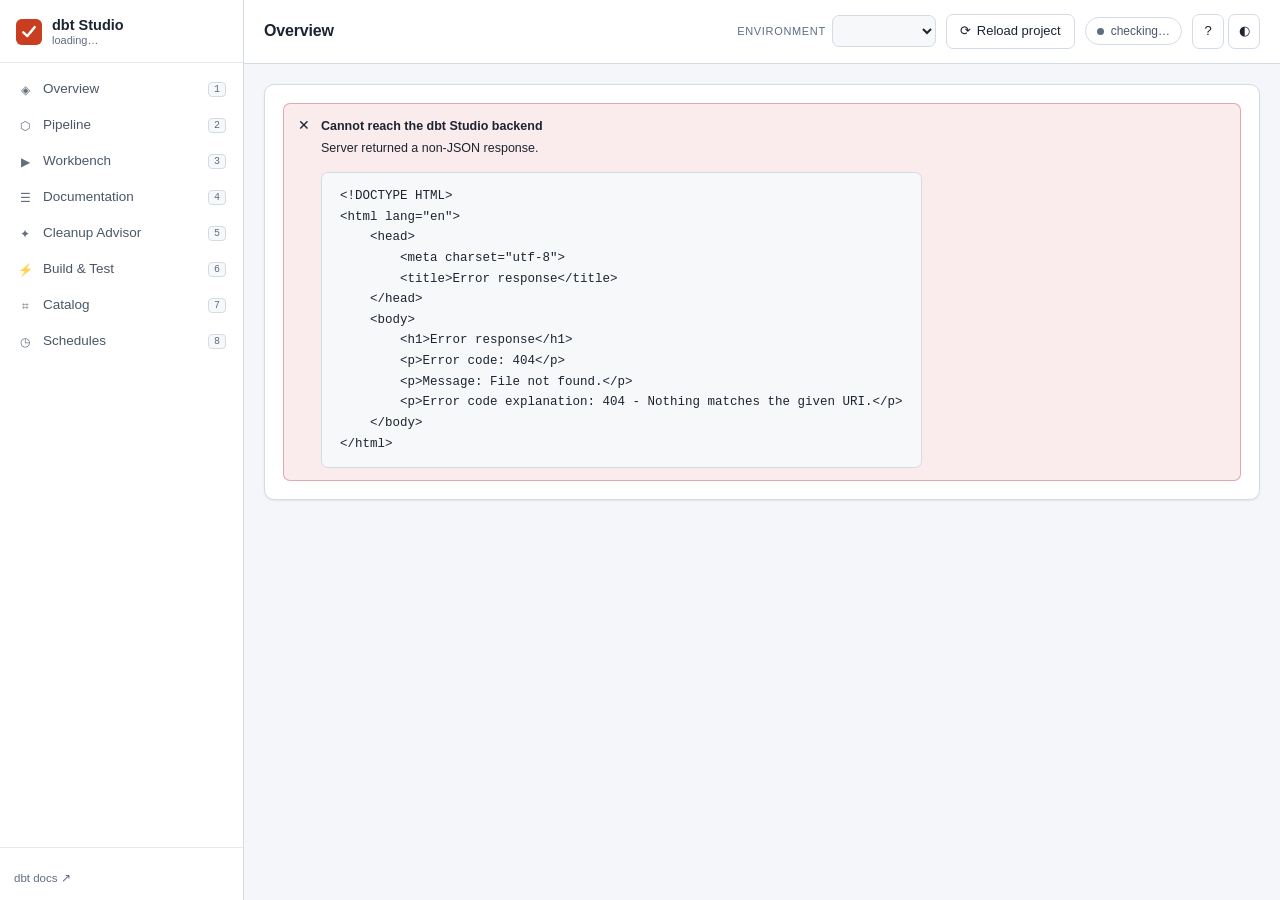
==== commit 897110e9: "latest changes" ====
--- a/dbt/dbt_ui/frontend/index.html
+++ b/dbt/dbt_ui/frontend/index.html
@@ -87,6 +87,13 @@
         <span class="nav-ico" aria-hidden="true">⌗</span>
         <span class="nav-text">Catalog</span>
         <kbd aria-hidden="true">7</kbd>
+      </button>
+      <button class="nav-item" data-view="schedule"
+              title="Run dbt unattended on a timer"
+              data-help="Rebuild on a timer without opening this app. Uses the Windows Task Scheduler.">
+        <span class="nav-ico" aria-hidden="true">◷</span>
+        <span class="nav-text">Schedules</span>
+        <kbd aria-hidden="true">8</kbd>
       </button>
     </nav>
 
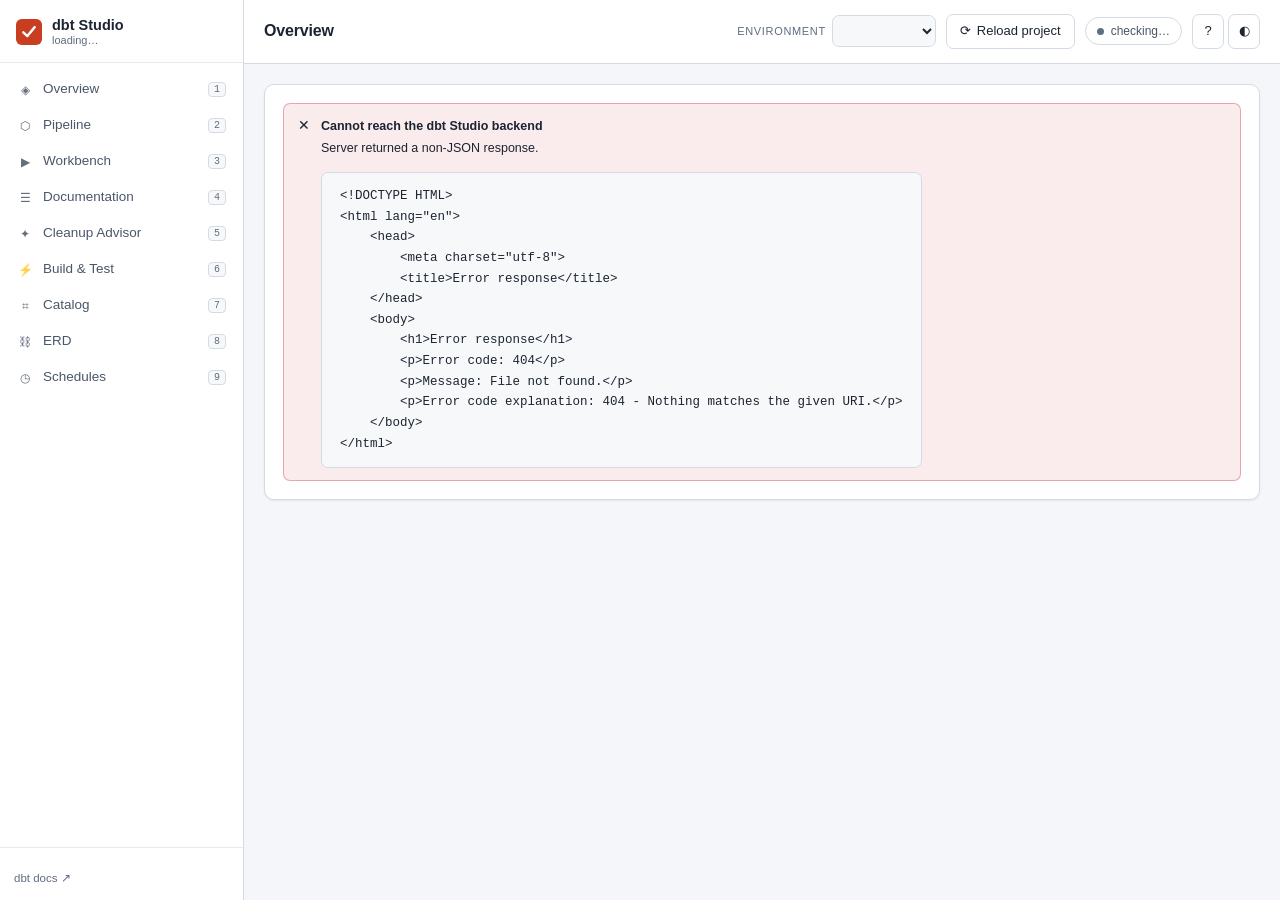
==== commit 7a56f708: "feat(dbt_ui): add ERD view, advisor test scripts, and frontend updates" ====
--- a/dbt/dbt_ui/frontend/index.html
+++ b/dbt/dbt_ui/frontend/index.html
@@ -88,12 +88,19 @@
         <span class="nav-text">Catalog</span>
         <kbd aria-hidden="true">7</kbd>
       </button>
+      <button class="nav-item" data-view="erd"
+              title="Entity relationship diagram"
+              data-help="A diagram of how your tables join, detected from tests, ref() calls and column naming.">
+        <span class="nav-ico" aria-hidden="true">⛓</span>
+        <span class="nav-text">ERD</span>
+        <kbd aria-hidden="true">8</kbd>
+      </button>
       <button class="nav-item" data-view="schedule"
               title="Run dbt unattended on a timer"
               data-help="Rebuild on a timer without opening this app. Uses the Windows Task Scheduler.">
         <span class="nav-ico" aria-hidden="true">◷</span>
         <span class="nav-text">Schedules</span>
-        <kbd aria-hidden="true">8</kbd>
+        <kbd aria-hidden="true">9</kbd>
       </button>
     </nav>
 
--- a/dbt/dbt_ui/frontend/css/app.css
+++ b/dbt/dbt_ui/frontend/css/app.css
@@ -1242,3 +1242,331 @@
 
 /* Toggles sit inline with the search box and sort control. */
 .pick-table + p { margin-top: 9px; }
+
+
+/* --------------------------------------------------------------------------
+   Cleanup Advisor: batch progress, and the transparency preview.
+
+   The advisor now analyses a set of tables rather than one, so it needs a
+   determinate progress meter (an indeterminate spinner is the wrong signal
+   when the wait is proportional to a number the user chose) and a way to show
+   one table's detail underneath the batch summary.
+   -------------------------------------------------------------------------- */
+
+.meter {
+  height: 7px;
+  border-radius: 999px;
+  background: var(--bg-input);
+  border: 1px solid var(--line-soft);
+  overflow: hidden;
+}
+
+.meter-fill {
+  height: 100%;
+  background: var(--accent-solid);
+  /* Width is the only animated property, so this cannot cause layout thrash. */
+  transition: width var(--motion) linear;
+}
+
+.batch-progress .panel-body { padding-top: var(--s4); }
+
+/* Marks a per-table detail block that is nested under a batch summary, so it
+   is obvious the panel below belongs to the row that was just clicked. */
+.deep-dive-mark {
+  margin: var(--s5) 0 var(--s2);
+  padding-left: var(--s2);
+  border-left: 3px solid var(--accent-line);
+}
+
+/* Shown when the accepted recommendations change and a derived tab is stale.
+   Saying so beats silently serving a plan that no longer matches the ticks. */
+.stale-note {
+  padding: var(--s5);
+  text-align: center;
+  border: 1px dashed var(--line);
+  border-radius: var(--radius-sm);
+  background: var(--bg-input);
+}
+
+table.data tbody tr.is-failed td { opacity: 0.62; }
+table.data tbody tr.is-failed td:first-child { border-left: 2px solid var(--err); }
+
+/* ---------------------------------------------------- transparency plan --- */
+
+.plan-source {
+  padding: var(--s3);
+  border: 1px solid var(--line);
+  border-radius: var(--radius-sm);
+  background: var(--bg-input);
+  margin-bottom: var(--s2);
+}
+
+.plan-steps {
+  margin: 0;
+  padding: 0 0 0 var(--s5);
+  display: flex;
+  flex-direction: column;
+  gap: var(--s2);
+}
+
+.plan-step {
+  padding: var(--s3);
+  border: 1px solid var(--line);
+  border-left-width: 3px;
+  border-radius: var(--radius-sm);
+  background: var(--bg-raise);
+}
+
+/* Colour-coded by what the step does to the data, not by severity: anything
+   that removes rows or changes a type deserves a second look, and the border
+   is what makes those two findable in a list of nine. */
+.plan-step[data-kind="read"]          { border-left-color: var(--line-strong); }
+.plan-step[data-kind="deduplicate"]   { border-left-color: var(--err); }
+.plan-step[data-kind="prune"]         { border-left-color: var(--warn); }
+.plan-step[data-kind="type_cast"]     { border-left-color: var(--warn); }
+.plan-step[data-kind="null_handling"] { border-left-color: var(--info); }
+.plan-step[data-kind="standardise"]   { border-left-color: var(--info); }
+.plan-step[data-kind="derive_period"] { border-left-color: var(--ok); }
+.plan-step[data-kind="categorise"]    { border-left-color: var(--ok); }
+.plan-step[data-kind="split_sign"]    { border-left-color: var(--ok); }
+.plan-step[data-kind="quality_flag"]  { border-left-color: var(--accent-line); }
+.plan-step[data-kind="audit"]         { border-left-color: var(--source); }
+
+.plan-step-title {
+  font-size: 13px;
+  font-weight: 600;
+  color: var(--text);
+  margin-bottom: 3px;
+}
+
+.plan-step-detail {
+  font-size: 12.5px;
+  color: var(--text-dim);
+  line-height: 1.55;
+}
+
+.plan-step-evidence {
+  margin-top: var(--s2);
+  font-size: 11.5px;
+  color: var(--text-faint);
+  font-style: italic;
+  line-height: 1.5;
+}
+
+.plan-step-sql {
+  display: block;
+  margin-top: var(--s2);
+  padding: var(--s2) var(--s3);
+  font-family: var(--mono);
+  font-size: 11.5px;
+  color: var(--code-fg);
+  background: var(--console-bg);
+  border-radius: 5px;
+  overflow-x: auto;
+  white-space: pre;
+}
+
+.plan-test {
+  padding: var(--s2) var(--s3);
+  border-top: 1px solid var(--line-soft);
+  display: flex;
+  flex-wrap: wrap;
+  gap: var(--s3);
+  align-items: baseline;
+}
+
+.plan-test:first-of-type { border-top: 0; }
+.plan-test > .tiny { flex-basis: 100%; }
+
+/* Where each output column came from. A reviewer's first question about a
+   generated schema is "did this appear out of nowhere", so origin is a
+   first-class column rather than something buried in a note. */
+.chip.origin-key        { background: var(--accent-soft); color: var(--accent); }
+.chip.origin-passthrough{ background: var(--bg-hover);    color: var(--text-faint); }
+.chip.origin-cleaned    { background: var(--info-soft);   color: var(--info); }
+.chip.origin-recast     { background: var(--warn-soft);   color: var(--warn); }
+.chip.origin-derived    { background: var(--ok-soft);     color: var(--ok); }
+.chip.origin-flag       { background: var(--accent-soft); color: var(--accent); }
+.chip.origin-macro      { background: var(--bg-hover);    color: var(--source); }
+
+.chip.faint { background: var(--bg-hover); color: var(--text-faint); }
+
+/* Editable generated SQL. Monospace and tall, because it is a model file, not
+   a form field. */
+.code-area {
+  width: 100%;
+  min-height: 340px;
+  font-family: var(--mono);
+  font-size: 12.5px;
+  line-height: 1.6;
+  tab-size: 4;
+  white-space: pre;
+  overflow-wrap: normal;
+  overflow-x: auto;
+  resize: vertical;
+}
+
+
+/* --------------------------------------------------------------------------
+   ERD (Entity Relationship Diagram).
+
+   A hand-rolled SVG canvas, same medallion palette as the lineage graph. The
+   layout differs from every other page here: canvas + side panel side by side,
+   filling the available height, because a diagram wants room, not a scrolling
+   column of panels.
+   -------------------------------------------------------------------------- */
+
+.erd-page { display: flex; flex-direction: column; height: 100%; min-height: 0; }
+
+.erd-help .panel-body { padding: var(--s3) var(--s4); }
+
+.erd-toolbar {
+  padding: var(--s3) var(--s4);
+  background: var(--bg-panel);
+  border: 1px solid var(--line);
+  border-radius: var(--radius);
+  margin-top: var(--s3);
+}
+
+.erd-legend {
+  display: flex; flex-wrap: wrap; align-items: center; gap: var(--s4);
+  padding: var(--s2) var(--s1);
+  font-size: 11.5px; color: var(--text-faint);
+}
+.erd-legend-item { display: inline-flex; align-items: center; gap: 5px; text-transform: capitalize; }
+.erd-legend-sep { opacity: 0.5; }
+.erd-legend-swatch {
+  width: 10px; height: 10px; border-radius: 3px; display: inline-block; flex: none;
+}
+.erd-line-sample {
+  width: 22px; height: 0; border-top: 2px solid var(--text-faint); display: inline-block;
+}
+.erd-line-sample.dashed { border-top-style: dashed; }
+
+.erd-status {
+  display: flex; flex-wrap: wrap; align-items: center; gap: 6px;
+  padding: 0 var(--s1) var(--s2);
+}
+
+.erd-layout {
+  flex: 1;
+  min-height: 480px;
+  display: grid;
+  grid-template-columns: minmax(0, 1fr) 320px;
+  gap: var(--s4);
+}
+@media (max-width: 1050px) {
+  .erd-layout { grid-template-columns: minmax(0, 1fr); }
+}
+
+.erd-canvas {
+  position: relative;
+  border: 1px solid var(--line);
+  border-radius: var(--radius);
+  background:
+    radial-gradient(circle, var(--line-soft) 1px, transparent 1px) 0 0 / 22px 22px,
+    var(--bg-input);
+  overflow: hidden;
+  cursor: grab;
+  min-height: 420px;
+}
+.erd-canvas:focus-visible { outline: 2px solid var(--accent-line); outline-offset: -2px; }
+.erd-canvas.is-panning { cursor: grabbing; }
+.erd-svg { display: block; user-select: none; }
+
+.erd-side {
+  border: 1px solid var(--line);
+  border-radius: var(--radius);
+  background: var(--bg-panel);
+  padding: var(--s4);
+  overflow: auto;
+}
+.erd-side-empty { padding: var(--s6) var(--s3); text-align: center; }
+.erd-side-head {
+  display: flex; align-items: center; gap: var(--s2);
+  margin-bottom: var(--s3);
+}
+.erd-side-head h3 { flex: 1; margin: 0; font-size: 14px; }
+
+.erd-rel-row {
+  display: flex; align-items: center; gap: 7px; flex-wrap: wrap;
+  padding: 5px 0; border-top: 1px solid var(--line-soft);
+}
+.erd-rel-row:first-of-type { border-top: 0; }
+
+/* ---------------------------------------------------------------- nodes --- */
+
+.erd-node { cursor: grab; }
+.erd-node:active { cursor: grabbing; }
+
+.erd-node-box {
+  fill: var(--bg-raise);
+  stroke: var(--line-strong);
+  stroke-width: 1;
+  filter: drop-shadow(0 2px 5px rgba(0,0,0,0.35));
+}
+.erd-node.is-selected .erd-node-box { stroke: var(--accent); stroke-width: 2; }
+.erd-node.is-dimmed { opacity: 0.32; }
+.erd-node.is-dimmed:hover { opacity: 0.7; }
+
+.erd-node-title { font: 600 12px var(--sans); fill: var(--ln-label); }
+.erd-node-badge { font: 9px var(--sans); fill: var(--ln-label); opacity: 0.8; }
+
+.erd-col-row { cursor: default; }
+.erd-col-hit { fill: var(--warn-soft); }
+.erd-col-marker { font: 10px var(--sans); }
+.erd-col-name { font: 11px var(--mono); fill: var(--text-dim); }
+.erd-col-name.is-pk { fill: var(--text); font-weight: 700; }
+.erd-col-type { font: 10px var(--mono); fill: var(--text-faint); }
+.erd-col-more { font: 10px var(--mono); fill: var(--text-faint); font-style: italic; }
+
+/* -------------------------------------------------------------- edges --- */
+
+.erd-edge-path { fill: none; stroke: var(--ln-edge); stroke-width: 1.5; }
+.erd-edge-label {
+  font: 10px var(--mono); fill: var(--text-faint);
+  paint-order: stroke; stroke: var(--bg-input); stroke-width: 3px;
+}
+
+.erd-edge-declared .erd-edge-path,
+.erd-edge-lineage .erd-edge-path   { stroke: var(--ln-edge); }
+.erd-edge-inferred .erd-edge-path  { stroke: var(--text-faint); }
+.erd-edge-constraint .erd-edge-path { stroke: var(--ok); }
+
+.erd-edge.is-hover .erd-edge-path,
+.erd-edge.is-hot .erd-edge-path {
+  stroke: var(--accent); stroke-width: 2.4;
+}
+.erd-edge.is-hover .erd-edge-label,
+.erd-edge.is-hot .erd-edge-label { fill: var(--accent); }
+.erd-edge.is-dimmed .erd-edge-path { opacity: 0.15; }
+.erd-edge.is-dimmed .erd-edge-label { opacity: 0.15; }
+
+.erd-export-menu { display: flex; flex-wrap: wrap; gap: 6px; }
+
+/* ------------------------------------------------------------- printing --- */
+
+/* PDF export is window.print() scoped to the diagram: everything else in the
+   app is hidden for the duration of the print, and the canvas is allowed to
+   grow to its full content size rather than being clipped to the viewport. */
+@media print {
+  body.erd-printing .sidebar,
+  body.erd-printing .topbar,
+  body.erd-printing .erd-toolbar,
+  body.erd-printing .erd-help,
+  body.erd-printing .erd-status,
+  body.erd-printing .erd-side,
+  body.erd-printing .run-dock,
+  body.erd-printing .toasts {
+    display: none !important;
+  }
+  body.erd-printing .content { padding: 0; overflow: visible; }
+  body.erd-printing .erd-layout { grid-template-columns: 1fr; height: auto; }
+  body.erd-printing .erd-canvas {
+    border: none;
+    background: #ffffff;
+    height: auto;
+    overflow: visible;
+  }
+  body.erd-printing .erd-svg { width: 100%; height: auto; }
+}
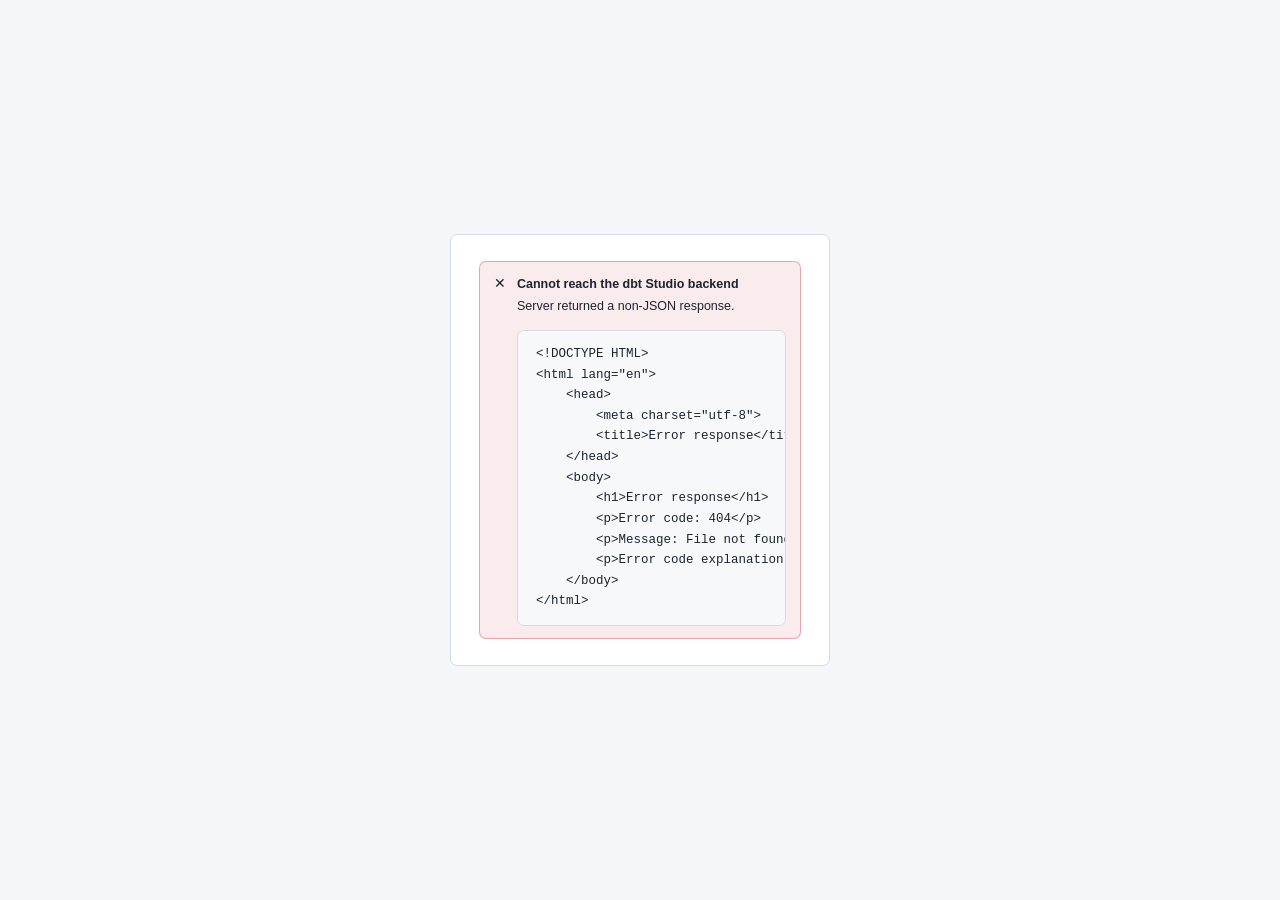
==== commit 319c10e3: "Add dbt UI governance and reporting features" ====
--- a/dbt/dbt_ui/frontend/index.html
+++ b/dbt/dbt_ui/frontend/index.html
@@ -50,57 +50,54 @@
               data-help="Project health at a glance: what exists, what passed, what needs attention.">
         <span class="nav-ico" aria-hidden="true">◈</span>
         <span class="nav-text">Overview</span>
-        <kbd aria-hidden="true">1</kbd>
       </button>
       <button class="nav-item" data-view="pipeline"
               data-help="Your data flow drawn left to right, from raw to business-ready.">
         <span class="nav-ico" aria-hidden="true">⬡</span>
         <span class="nav-text">Pipeline</span>
-        <kbd aria-hidden="true">2</kbd>
       </button>
       <button class="nav-item" data-view="workbench"
               data-help="Write and run SQL. Explore the data without touching it.">
         <span class="nav-ico" aria-hidden="true">▶</span>
         <span class="nav-text">Workbench</span>
-        <kbd aria-hidden="true">3</kbd>
       </button>
       <button class="nav-item" data-view="schema"
               data-help="Describe your tables: column names, types and what each one means.">
         <span class="nav-ico" aria-hidden="true">☰</span>
         <span class="nav-text">Documentation</span>
-        <kbd aria-hidden="true">4</kbd>
       </button>
       <button class="nav-item" data-view="advisor"
               data-help="Measures your raw data and suggests how to clean it.">
         <span class="nav-ico" aria-hidden="true">✦</span>
         <span class="nav-text">Cleanup Advisor</span>
-        <kbd aria-hidden="true">5</kbd>
       </button>
       <button class="nav-item" data-view="runs"
               data-help="Rebuild your tables and watch the progress live.">
         <span class="nav-ico" aria-hidden="true">⚡</span>
         <span class="nav-text">Build &amp; Test</span>
-        <kbd aria-hidden="true">6</kbd>
       </button>
       <button class="nav-item" data-view="catalog"
               data-help="Search everything and see how tables connect to each other.">
         <span class="nav-ico" aria-hidden="true">⌗</span>
         <span class="nav-text">Catalog</span>
-        <kbd aria-hidden="true">7</kbd>
       </button>
       <button class="nav-item" data-view="erd"
               title="Entity relationship diagram"
               data-help="A diagram of how your tables join, detected from tests, ref() calls and column naming.">
         <span class="nav-ico" aria-hidden="true">⛓</span>
         <span class="nav-text">ERD</span>
-        <kbd aria-hidden="true">8</kbd>
       </button>
       <button class="nav-item" data-view="schedule"
               title="Run dbt unattended on a timer"
               data-help="Rebuild on a timer without opening this app. Uses the Windows Task Scheduler.">
         <span class="nav-ico" aria-hidden="true">◷</span>
         <span class="nav-text">Schedules</span>
-        <kbd aria-hidden="true">9</kbd>
+      </button>
+      <button class="nav-item" data-view="settings"
+              title="Dataset access and role"
+              data-help="Choose which BigQuery datasets this UI may use, and which role is active.">
+        <span class="nav-ico" aria-hidden="true">⚙</span>
+        <span class="nav-text">Settings</span>
       </button>
     </nav>
 
@@ -112,6 +109,7 @@
       </div>
       <a class="ghost-link" href="/dbt-docs" target="_blank" rel="noopener"
          id="docs-link">dbt docs ↗</a>
+      <div class="identity-box" id="identity-box" hidden></div>
     </div>
   </aside>
 
@@ -125,15 +123,6 @@
       </div>
 
       <div class="topbar-right">
-        <div class="field-inline">
-          <label for="target-select">Environment</label>
-          <select id="target-select" class="select"
-                  aria-describedby="target-help"></select>
-          <span id="target-help" class="sr-only">
-            Chooses which BigQuery environment every query and build uses.
-          </span>
-        </div>
-
         <button class="btn btn-ghost" id="btn-refresh-manifest">
           <span aria-hidden="true">⟳</span>
           <span class="btn-label">Reload project</span>
--- a/dbt/dbt_ui/frontend/css/app.css
+++ b/dbt/dbt_ui/frontend/css/app.css
@@ -624,7 +624,18 @@
 .callout.err  { background: var(--err-soft);  border-color: var(--err-line); }
 .callout.ok   { background: var(--ok-soft);   border-color: var(--ok-line); }
 .callout-ico { flex: 0 0 auto; font-size: 14px; line-height: 1.4; }
+/* The body sits next to a fixed-width icon in a flex row. Without min-width:0
+   a long, unbreakable string (a BigQuery error URL, say) forces the flex item
+   wider than its container and is clipped with no way to read the rest. */
+.callout > div { min-width: 0; flex: 1 1 auto; }
 .callout strong { display: block; margin-bottom: 2px; }
+/* The message itself: let long text wrap, and cap very long errors with an
+   internal scrollbar rather than pushing the panel wide or truncating. */
+.callout > div > span { display: block; overflow-wrap: anywhere; word-break: break-word; }
+.callout .callout-body {
+  max-height: 40vh; overflow: auto; white-space: pre-wrap;
+  overflow-wrap: anywhere; word-break: break-word;
+}
 .callout code {
   background: var(--inset); padding: 1px 5px; border-radius: 4px;
   word-break: break-all;
@@ -1570,3 +1581,300 @@
   }
   body.erd-printing .erd-svg { width: 100%; height: auto; }
 }
+
+/* ===================== documentation proposal ===================== */
+
+/* The tab strip and the Save action share one flex row. A real row rather than
+   an overlay: the status message can be long ("previous kept as ….bak") and
+   absolute positioning printed it straight through the tab labels. */
+.output-head-row {
+  display: flex;
+  align-items: center;
+  gap: 10px;
+  border-bottom: 1px solid var(--line);
+}
+/* The tabs take the slack and scroll on their own if the labels do not fit.
+   min-width:0 is what lets the flex item actually shrink. */
+.output-head-row .tabs {
+  flex: 1 1 auto;
+  min-width: 0;
+  border-bottom: 0;
+}
+.output-actions {
+  flex: 0 0 auto;
+  display: flex;
+  align-items: center;
+  gap: 7px;
+  padding: 4px 8px 4px 0;
+}
+.output-actions .input-tiny {
+  height: 26px;
+  padding: 2px 8px;
+  font-size: 12px;
+}
+/* The save status is the one variable-length item; cap it and ellipsise rather
+   than letting it push the buttons off the edge. Full text is on the title. */
+.save-hint {
+  display: block;
+  max-width: 20ch;
+  overflow: hidden;
+  text-overflow: ellipsis;
+  white-space: nowrap;
+}
+
+@media (max-width: 860px) {
+  /* Not enough width for one row; stack the actions under the tabs. */
+  .output-head-row {
+    flex-wrap: wrap;
+    align-items: stretch;
+  }
+  .output-head-row .tabs { flex: 1 1 100%; }
+  .output-actions {
+    flex: 1 1 100%;
+    justify-content: flex-end;
+    flex-wrap: wrap;
+    padding: 6px 8px;
+  }
+  .save-hint { max-width: 100%; }
+}
+
+/* ===================== create-table dialog ===================== */
+
+.create-table { display: flex; flex-direction: column; }
+.ct-section { margin-bottom: 18px; }
+.ct-section-title {
+  margin: 0 0 10px;
+  font-size: 15px;
+  font-weight: 600;
+  color: var(--text);
+}
+.create-table .field { margin-bottom: 12px; }
+.create-table select.select { width: 100%; }
+
+/* Schema field editor: name / type / mode / remove, aligned in a grid. */
+.ct-field-head,
+.ct-field-row {
+  display: grid;
+  grid-template-columns: 1fr 150px 130px 32px;
+  gap: 8px;
+  align-items: center;
+}
+.ct-field-head {
+  margin-bottom: 4px;
+  font-size: 11px;
+  text-transform: uppercase;
+  letter-spacing: .05em;
+  color: var(--text-dim);
+}
+.ct-field-row { margin-bottom: 6px; }
+.ct-fields { margin-top: 2px; }
+.input-tiny {
+  height: 30px;
+  padding: 3px 8px;
+  font-size: 12.5px;
+}
+select.input-tiny { height: 30px; }
+
+.ct-radio {
+  display: flex;
+  align-items: center;
+  gap: 8px;
+  padding: 5px 0;
+  cursor: pointer;
+  font-size: 13px;
+}
+.ct-radio input { margin: 0; }
+
+@media (max-width: 620px) {
+  .ct-field-head, .ct-field-row {
+    grid-template-columns: 1fr 1fr;
+  }
+}
+
+/* ===================== reference panel groups ===================== */
+
+/* Section headings inside the workbench "Insert a reference" list, separating
+   the accessible datasets/tables group from the dbt models and sources. */
+.ref-group-head {
+  margin: 12px 0 4px;
+  padding-top: 8px;
+  border-top: 1px solid var(--line);
+  font-size: 11px;
+  text-transform: uppercase;
+  letter-spacing: .05em;
+  font-weight: 600;
+  color: var(--text-dim);
+}
+.ref-group-sub {
+  margin: 8px 0 2px;
+  font: 11px var(--mono);
+  color: var(--text-faint);
+}
+
+/* ===================== settings: roles ===================== */
+
+.role-card {
+  padding: 13px 15px;
+  border: 1px solid var(--line);
+  border-radius: var(--radius-sm);
+  background: var(--bg-raise);
+}
+.role-card.is-active {
+  border-color: var(--accent);
+  background: var(--accent-soft);
+}
+.role-card h4 { font-size: 14px; font-weight: 600; }
+.role-card ul { margin: 8px 0 0; }
+
+/* ===================== login ===================== */
+
+.login-shell {
+  min-height: 100vh;
+  display: flex;
+  flex-direction: column;
+  align-items: center;
+  justify-content: center;
+  gap: 18px;
+  padding: 32px 20px;
+  background: var(--bg);
+}
+.login-card {
+  width: 100%;
+  max-width: 380px;
+  padding: 26px 28px;
+  background: var(--bg-raise);
+  border: 1px solid var(--line);
+  border-radius: var(--radius-sm);
+}
+.login-head { margin-bottom: 20px; }
+.login-head h1 {
+  margin: 0 0 4px;
+  font-size: 20px;
+  font-weight: 600;
+  letter-spacing: -0.01em;
+}
+.login-head p { margin: 0; }
+.login-form .field label {
+  display: block;
+  margin-bottom: 4px;
+  font-size: 12px;
+  color: var(--text-dim);
+}
+.login-form .input { width: 100%; }
+.btn-block { width: 100%; justify-content: center; }
+
+.login-roles {
+  width: 100%;
+  max-width: 380px;
+}
+.login-role {
+  display: flex;
+  flex-direction: column;
+  gap: 2px;
+  padding: 7px 0;
+  border-top: 1px solid var(--line-soft);
+  line-height: 1.5;
+}
+.login-role:first-of-type { border-top: 0; }
+
+/* ===================== identity (sidebar) ===================== */
+
+.identity-box {
+  margin-top: 10px;
+  padding-top: 10px;
+  border-top: 1px solid var(--line-soft);
+}
+.identity {
+  display: flex;
+  align-items: flex-start;
+  justify-content: space-between;
+  gap: 8px;
+}
+.identity-who { min-width: 0; }
+.identity-email {
+  display: block;
+  font-size: 12px;
+  overflow: hidden;
+  text-overflow: ellipsis;
+  white-space: nowrap;
+  color: var(--text-dim);
+}
+
+/* Small download icon that opens a format menu. A button + popover rather than
+   a native <select>, so the glyph is never clipped by the browser's own arrow. */
+.download-wrap { position: relative; display: inline-flex; }
+.btn-icon {
+  min-width: 28px;
+  padding: 4px 8px;
+  font-size: 14px;
+  line-height: 1;
+  display: inline-flex;
+  align-items: center;
+  justify-content: center;
+}
+.btn-icon svg { display: block; }
+.download-menu {
+  position: absolute;
+  top: calc(100% + 4px);
+  right: 0;
+  z-index: 20;
+  min-width: 150px;
+  padding: 4px;
+  background: var(--bg-raise);
+  border: 1px solid var(--line);
+  border-radius: var(--radius-sm);
+  box-shadow: 0 8px 24px rgba(0, 0, 0, 0.35);
+  display: flex;
+  flex-direction: column;
+  gap: 2px;
+}
+.download-item {
+  border: 0;
+  background: transparent;
+  color: var(--text);
+  font: inherit;
+  font-size: 12.5px;
+  text-align: left;
+  padding: 6px 9px;
+  border-radius: 4px;
+  cursor: pointer;
+  white-space: nowrap;
+}
+.download-item:hover { background: var(--row-hover); }
+
+/* Autocomplete anchored under a plain text input (the source-declaration
+   table field). Reuses the .autocomplete / .ac-item styles from the editor. */
+.ac-input-wrap { position: relative; display: block; }
+.ac-input-wrap .input { width: 100%; }
+.ac-input-wrap .autocomplete {
+  top: calc(100% + 3px);
+  left: 0;
+  min-width: 260px;
+  width: 100%;
+  max-width: none;
+}
+
+/* Editable permission-matrix cells. A clickable yes/no rather than static text,
+   shown only to a role that may modify roles. */
+.perm-toggle {
+  min-width: 30px;
+  padding: 3px 10px;
+  border: 1px solid var(--line);
+  border-radius: 5px;
+  background: var(--bg-input);
+  color: var(--text-dim);
+  font: inherit;
+  font-size: 13px;
+  cursor: pointer;
+  transition: background .12s, border-color .12s, color .12s;
+}
+.perm-toggle:hover { border-color: var(--accent); }
+.perm-toggle:disabled { opacity: .5; cursor: default; }
+.perm-toggle.is-on {
+  color: var(--ok);
+  border-color: var(--ok-line);
+  background: var(--ok-soft);
+}
+.perm-toggle.is-off {
+  color: var(--text-faint);
+}
